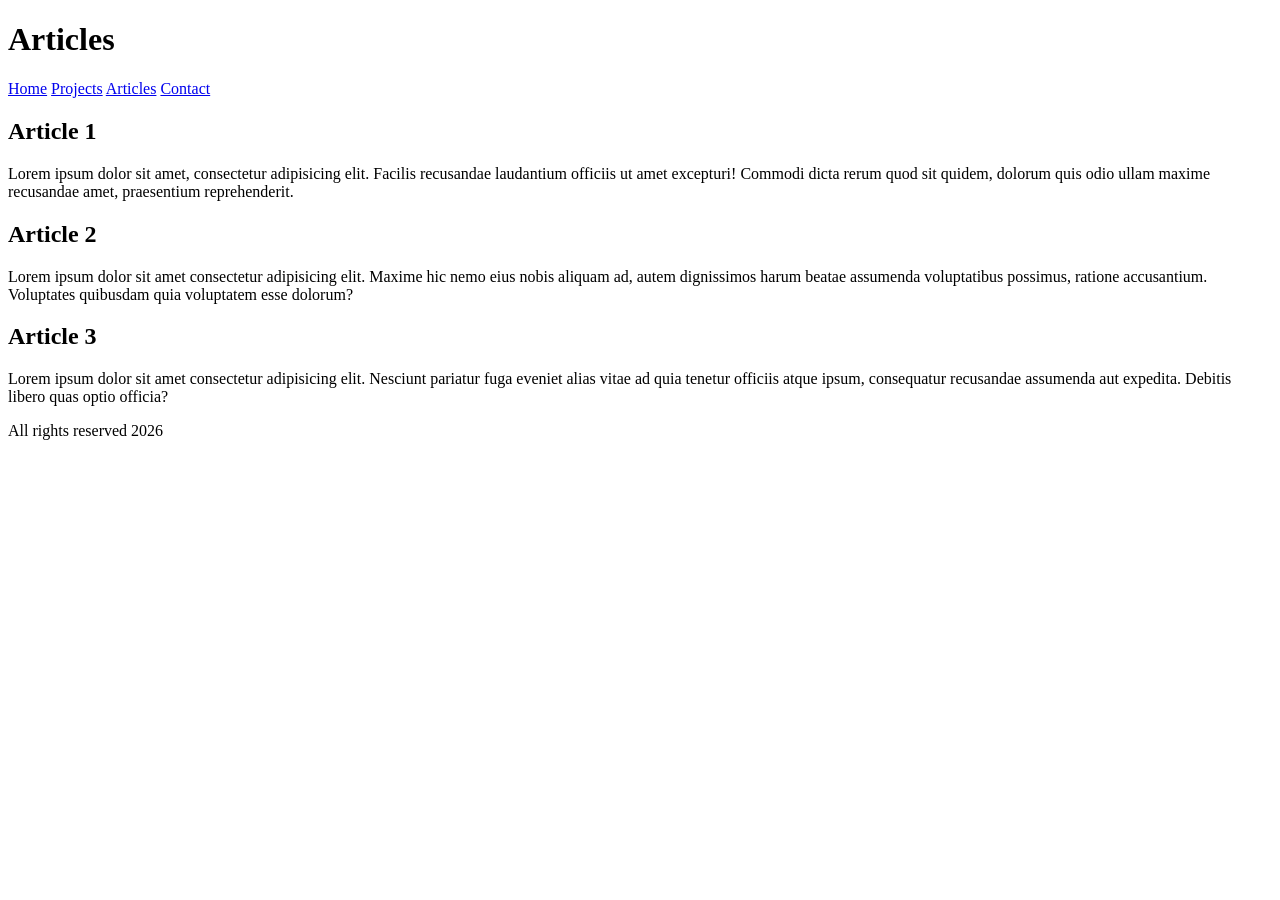
==== articles.html @ da3943b1 "Initial commit" ====
<!DOCTYPE html>
<html lang="pt-br">
<head>
    <meta charset="UTF-8">
    <meta name="viewport" content="width=device-width, initial-scale=1.0">
    <meta name="description" content="A basic HTML website">
    <meta name="author" content="Melissa Oliveira">
    <title>Basic HTML website</title>
</head>
<body>
    <header>
        <h1>Articles</h1>
        <nav>
            <a href="index.html">Home</a>
            <a href="projects.html">Projects</a>
            <a href="articles.html">Articles</a>
            <a href="contact.html">Contact</a>
        </nav>
    </header>
    <main>
            <article>
                <h2>Article 1</h2>
                <p>Lorem ipsum dolor sit amet, consectetur adipisicing elit. Facilis recusandae laudantium officiis ut amet excepturi! Commodi dicta rerum quod sit quidem, dolorum quis odio ullam maxime recusandae amet, praesentium reprehenderit.</p>
            </article>
            <article>
                <h2>Article 2</h2>
                <p>Lorem ipsum dolor sit amet consectetur adipisicing elit. Maxime hic nemo eius nobis aliquam ad, autem dignissimos harum beatae assumenda voluptatibus possimus, ratione accusantium. Voluptates quibusdam quia voluptatem esse dolorum?</p>
            </article>
            <article>
                <h2>Article 3</h2>
                <p>Lorem ipsum dolor sit amet consectetur adipisicing elit. Nesciunt pariatur fuga eveniet alias vitae ad quia tenetur officiis atque ipsum, consequatur recusandae assumenda aut expedita. Debitis libero quas optio officia?</p>
            </article>
    </main>
    <footer><p>All rights reserved 2026</p></footer>
</body>
</html>
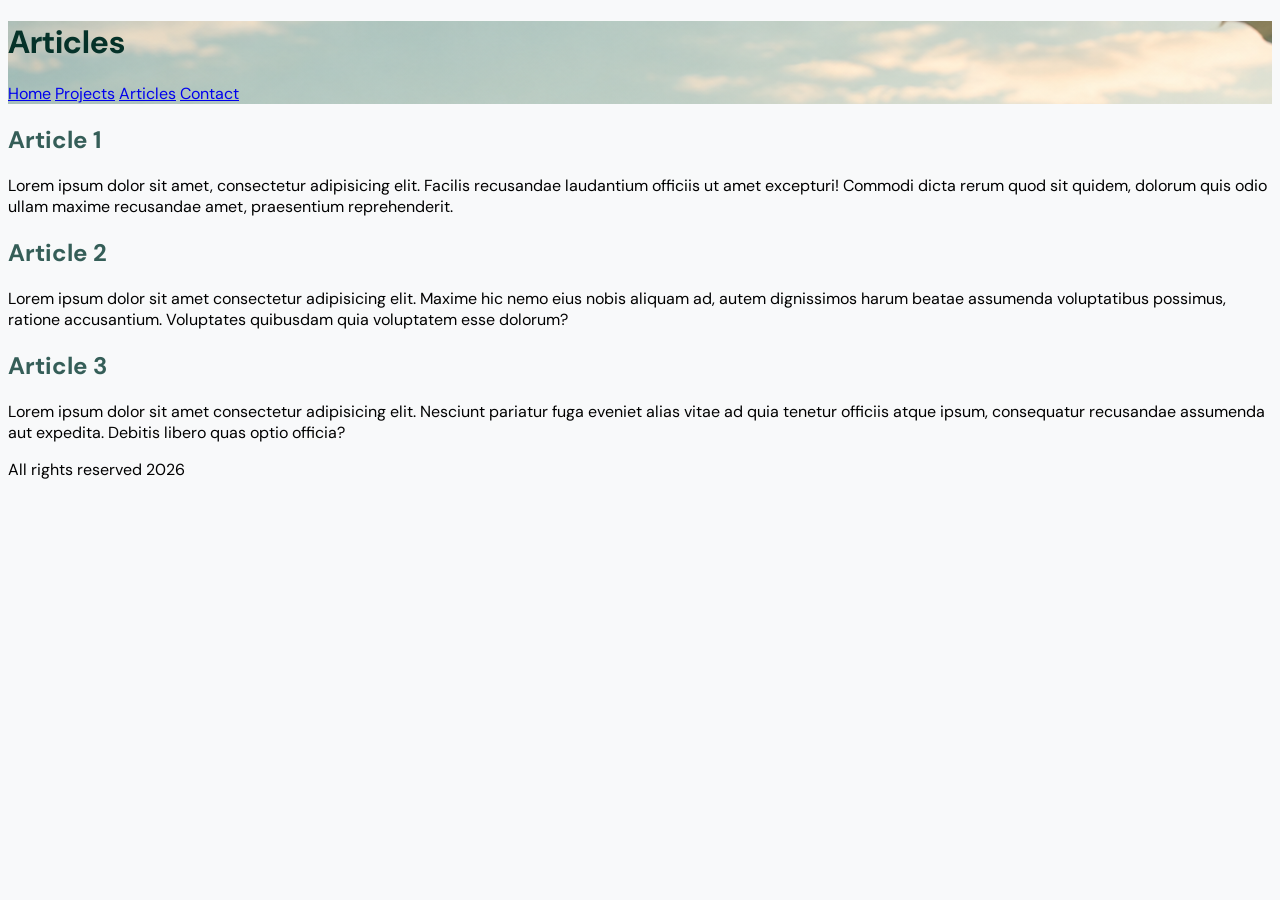
==== commit 81812d67: "css" ====
--- a/articles.html
+++ b/articles.html
@@ -6,6 +6,7 @@
     <meta name="description" content="A basic HTML website">
     <meta name="author" content="Melissa Oliveira">
     <title>Basic HTML website</title>
+    <link rel="stylesheet" href="style.css">
 </head>
 <body>
     <header>
--- a/style.css
+++ b/style.css
@@ -0,0 +1,24 @@
+@import url('https://fonts.googleapis.com/css2?family=DM+Sans:ital,opsz,wght@0,9..40,100..1000;1,9..40,100..1000&display=swap');
+
+header {
+    background-image: url(images/header.png);
+}
+
+body {
+    background-color: #F8F9FA;
+    color: #000000;
+    font-family: DM Sans;
+    font-size: 16px;
+}
+
+h1 {
+    font-size:32px;
+    font-weight: 700;
+    color: #053229;
+    margin-bottom: 20px;
+}
+
+h2 {
+    font-size: 24px;
+    color: #355E58;
+}
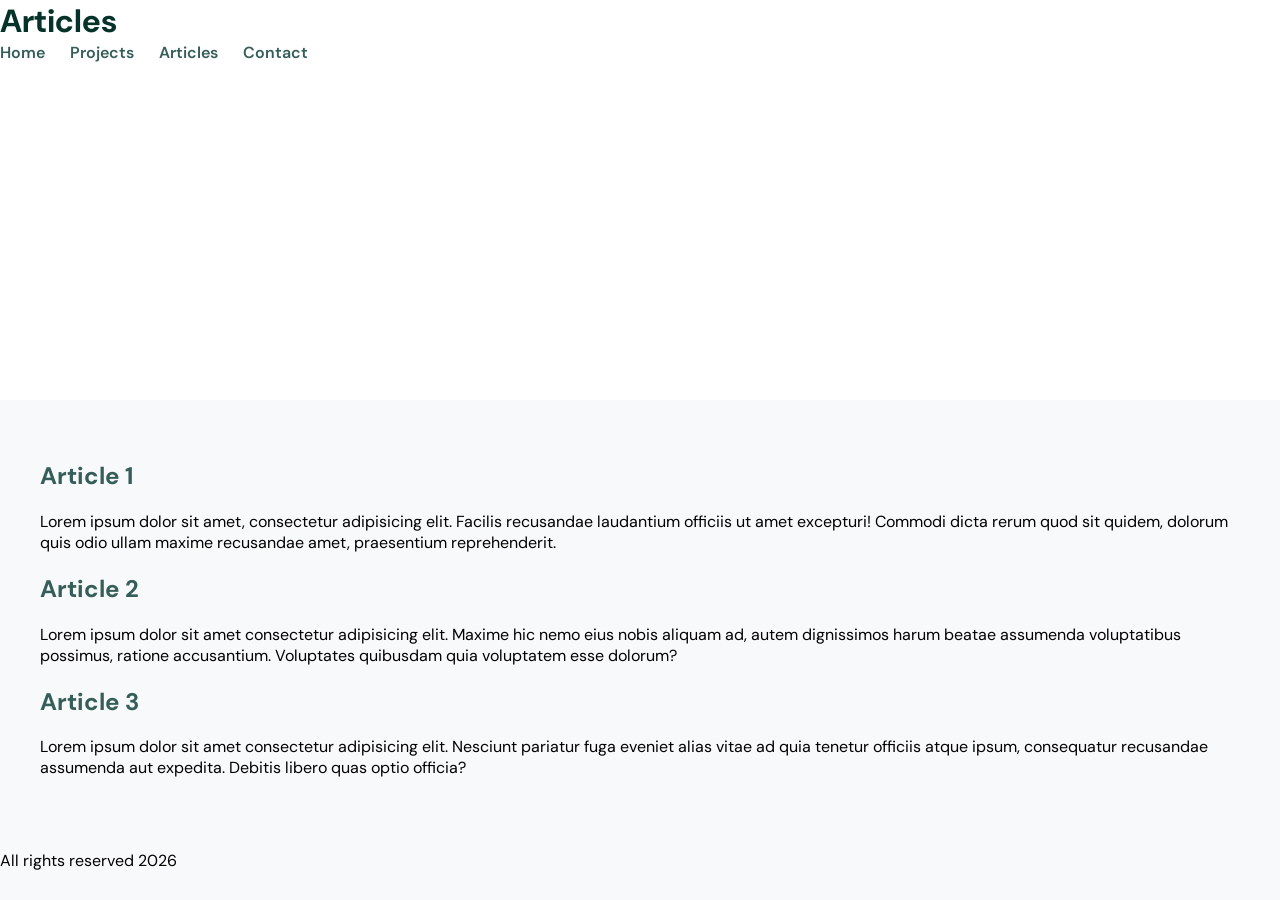
==== commit a49ef8c0: "nav css" ====
--- a/articles.html
+++ b/articles.html
@@ -5,7 +5,7 @@
     <meta name="viewport" content="width=device-width, initial-scale=1.0">
     <meta name="description" content="A basic HTML website">
     <meta name="author" content="Melissa Oliveira">
-    <title>Basic HTML website</title>
+    <title>Personal Portfolio</title>
     <link rel="stylesheet" href="style.css">
 </head>
 <body>
--- a/style.css
+++ b/style.css
@@ -1,7 +1,38 @@
 @import url('https://fonts.googleapis.com/css2?family=DM+Sans:ital,opsz,wght@0,9..40,100..1000;1,9..40,100..1000&display=swap');
 
 header {
-    background-image: url(images/header.png);
+    background-color: white;
+    height: 400px;
+}
+
+.topo {
+    display: flex;
+    justify-content: space-between;
+    align-items: center;
+    padding: 20px 40px;
+}
+
+nav {
+    display: flex;
+    gap: 25px;
+}
+
+nav a {
+    text-decoration: none;
+    color: #355E58;
+    font-weight: 600;
+}
+
+nav a:hover {
+    color: #B89D47;
+}
+
+.hero-content {
+    padding: 40px;
+    display: flex;
+    flex-direction: column;
+    justify-content: center;
+    align-items: center;
 }
 
 body {
@@ -9,13 +40,18 @@
     color: #000000;
     font-family: DM Sans;
     font-size: 16px;
+    margin: 0;
+}
+
+main {
+    padding: 40px;
 }
 
 h1 {
     font-size:32px;
     font-weight: 700;
     color: #053229;
-    margin-bottom: 20px;
+    margin: 0;
 }
 
 h2 {
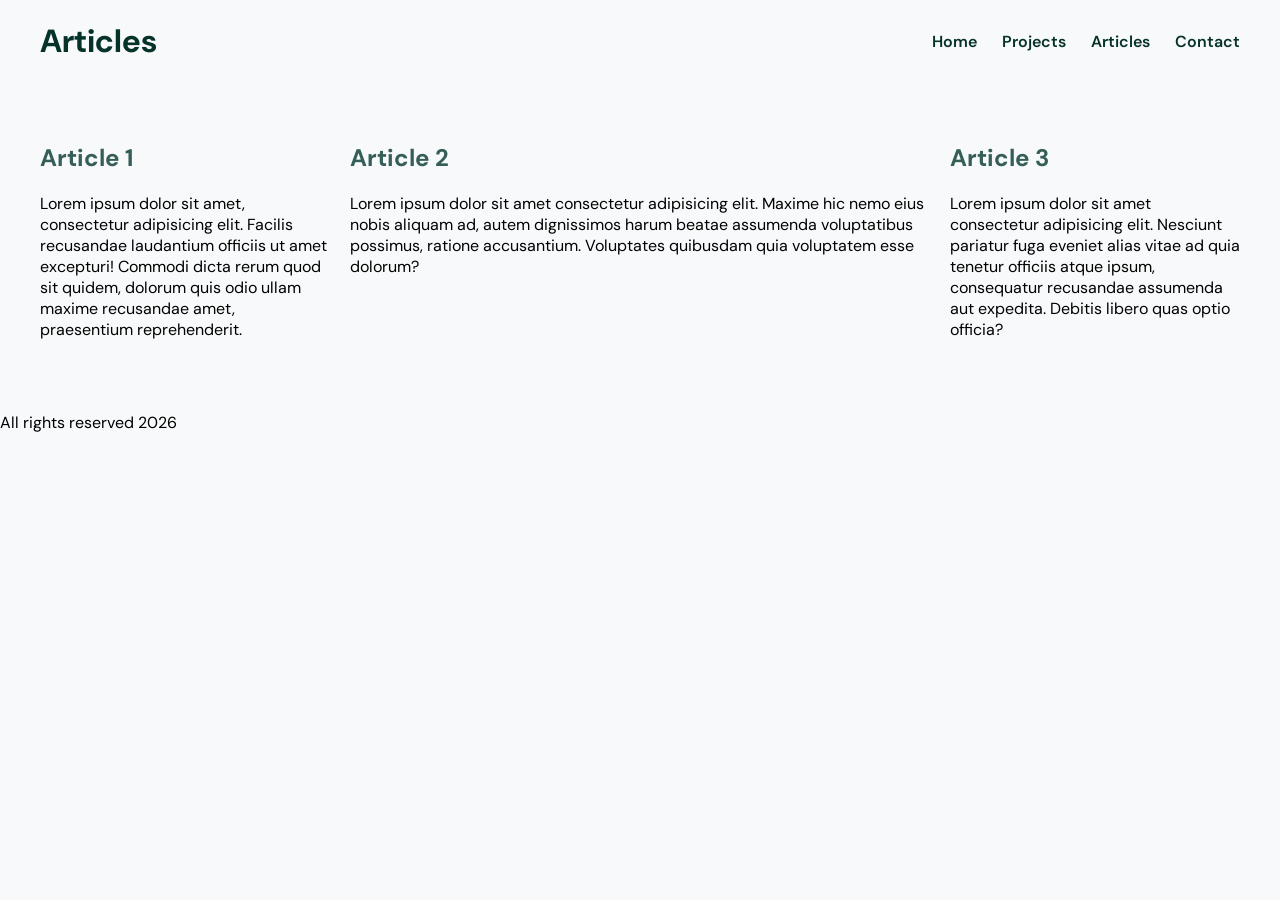
==== commit 6e09aec8: "headers" ====
--- a/articles.html
+++ b/articles.html
@@ -9,7 +9,7 @@
     <link rel="stylesheet" href="style.css">
 </head>
 <body>
-    <header>
+    <header class="inner-header">
         <h1>Articles</h1>
         <nav>
             <a href="index.html">Home</a>
--- a/style.css
+++ b/style.css
@@ -1,8 +1,15 @@
 @import url('https://fonts.googleapis.com/css2?family=DM+Sans:ital,opsz,wght@0,9..40,100..1000;1,9..40,100..1000&display=swap');
 
-header {
+.home-header{
     background-color: white;
     height: 400px;
+}
+
+.inner-header {
+    display: flex;
+    justify-content: space-between;
+    align-items: center;
+    padding: 20px 40px;
 }
 
 .topo {
@@ -19,7 +26,7 @@
 
 nav a {
     text-decoration: none;
-    color: #355E58;
+    color: #053229;
     font-weight: 600;
 }
 
@@ -45,6 +52,21 @@
 
 main {
     padding: 40px;
+    display: grid;
+    grid-template-columns: 1fr 2fr 1fr;
+    gap: 20px;
+}
+
+main section:nth-child(3) {
+    grid-column: 2;
+}
+
+main section:nth-child(4) {
+    grid-column: 3;
+}
+
+main section:last-child {
+    grid-column: 1 / -1;
 }
 
 h1 {
